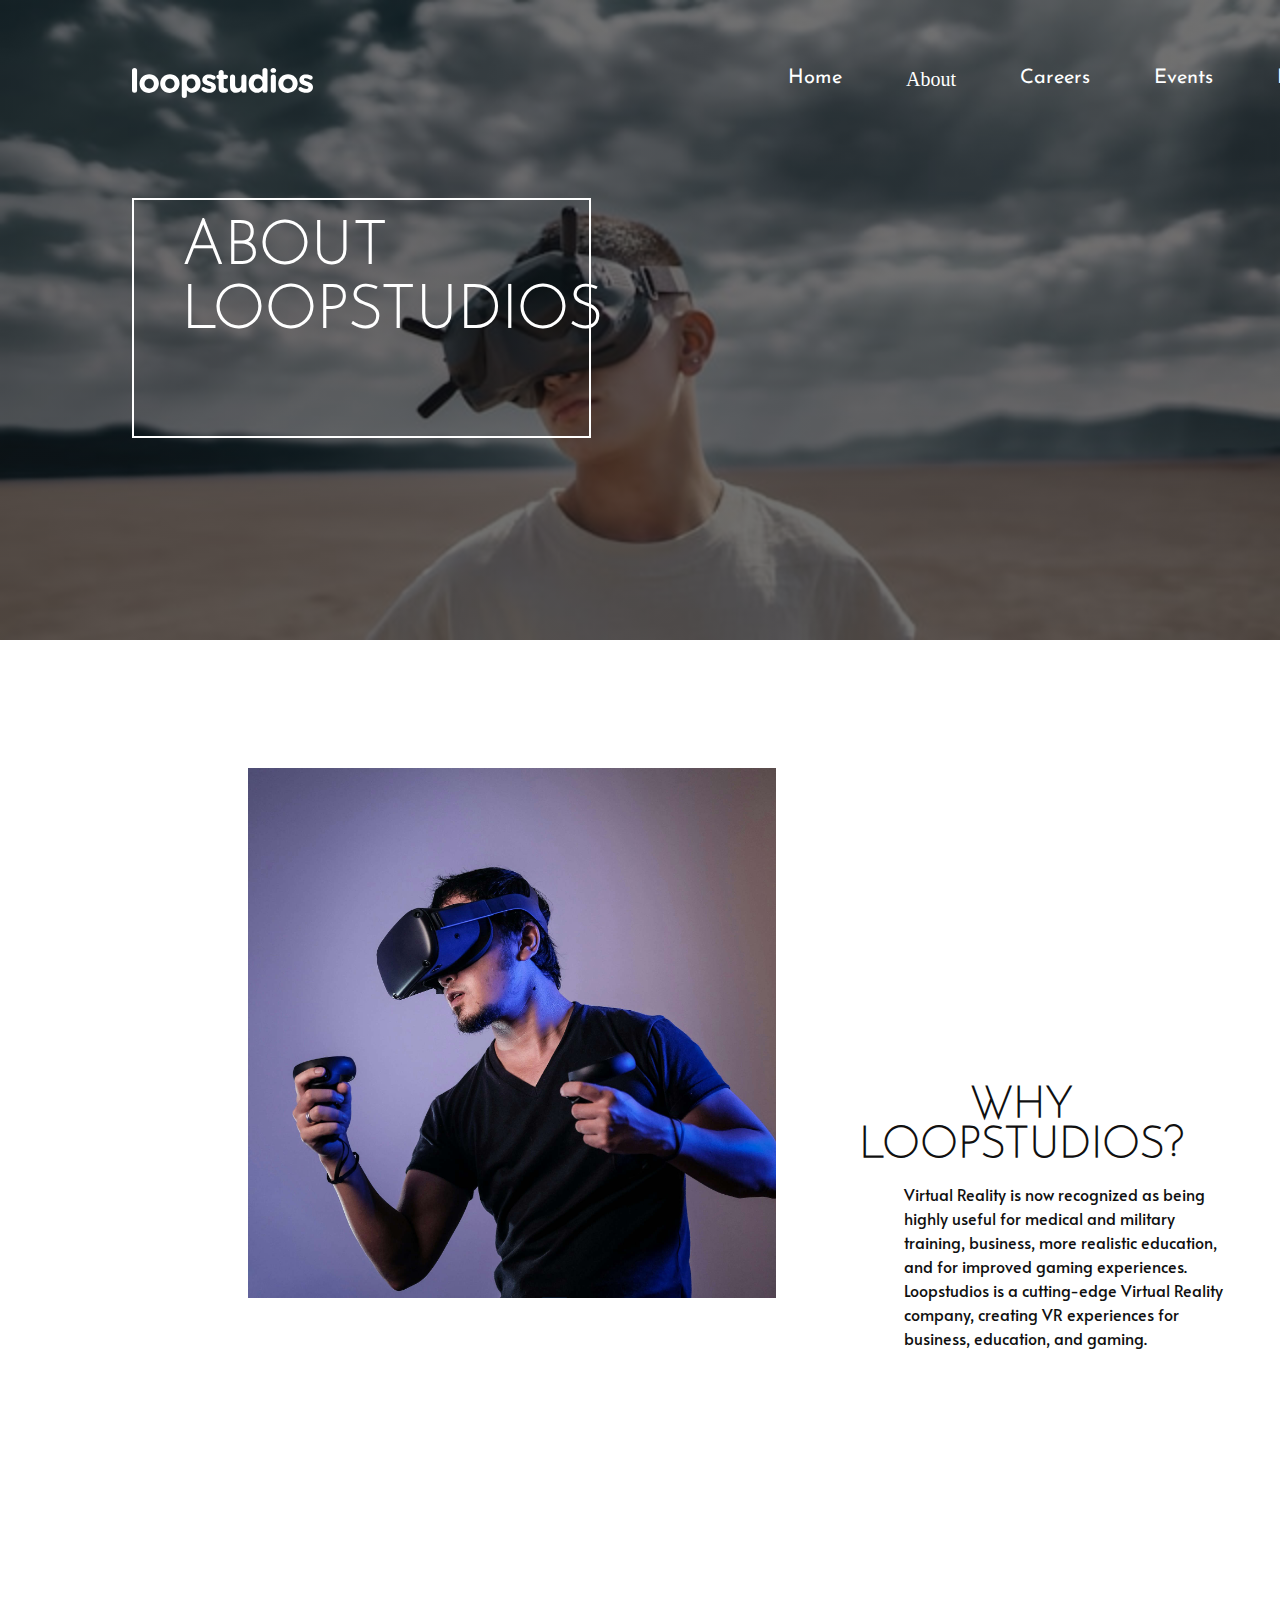
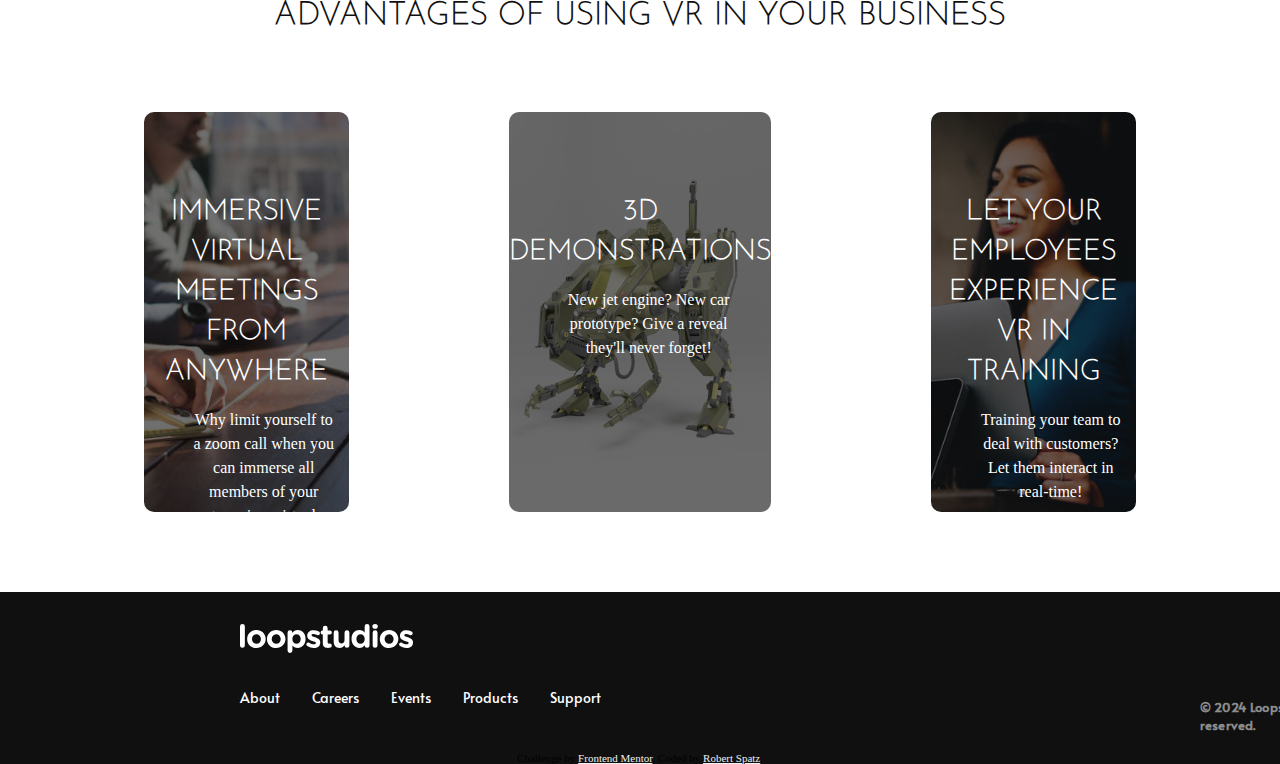
==== about.html @ fcfa36ab "Change header images on about.html and careers.html, add products.html page" ====
<!DOCTYPE html>
<html lang="en">
  <head>
    <meta charset="UTF-8" />
    <meta name="viewport" content="width=device-width, initial-scale=1.0" />
    <link rel="stylesheet" href="css/style.css" />

    <title>Loopstudios Version 3 | About</title>
  </head>
  <body>
    <div class="wrapper">
      <header class='header-about'>
        <div class="navigation">
          <input type="checkbox" class="navigation-checkbox" id="navi-toggle" />

          <label for="navi-toggle" class="navigation-button">
            <span class="navigation-icon">&nbsp;</span>
          </label>

          <div class="navigation-background">&nbsp;</div>
          <nav class="navigation-nav">
            <ul>
              <li class="navigation-item">
                <li class="navigation-item">
                  <a href="index.html" class="navigation-link">Home</a>
                </li>

                <a href="about.html" class="navigation-link">About</a>
              </li>

              <li class="navigation-item">
                <a href="careers.html" class="navigation-link">Careers</a>
              </li>

              <li class="navigation-item">
                <a href="#" class="navigation-link">Events</a>
              </li>

              <li class="navigation-item">
                <a href="#" class="navigation-link">Products</a>
              </li>

              <li class="navigation-item">
                <a href="#" class="navigation-link">Support</a>
              </li>
            </ul>
          </nav>
        </div>

        <img class="logo-image" src="./images/logo.svg" alt="Company Logo" />

        <section class="title-background">
          <div class="title-container">
            <h1>About Loopstudios</h1>
          </div>
        </section>
        <!-- END Title-Background Section -->
      </header>

      <section class="about">
        <div>
          <img
            class="about-img"
            src="images/minh-pham-HI6gy-p-WBI-unsplash-opt.jpg"
            alt="Interactive VR"
          />
        </div>

        <div class="about-header">
          <h2>Why Loopstudios?</h2>
          <p>
            Virtual Reality is now recognized as being highly useful for
          medical and military training, business, more realistic education, and for
          improved gaming experiences. Loopstudios is a cutting-edge Virtual
          Reality company, creating VR experiences for business, education, and gaming.
          </p>
        </div>
      </section>

      <section class="advantage">
        <h2>Advantages of using VR in your business</h2>
        <div class="card-wrapper">
          <div class="card-1">       
        <h4>Immersive virtual meetings from anywhere</h4>
        <p>Why limit yourself to a zoom call when you can immerse all members of your team in a virtual environment?</p>
          </div>
          <div class="card-2">
        <h4>3D Demonstrations</h4>
        <p>New jet engine? New car prototype? Give a reveal they'll never forget!</p>
          </div>
          <div class="card-3">
            <h4>Let your employees experience VR in training</h4>
            <p>Training your team to deal with customers? Let them interact in real-time!</p>
          </div>
        </div>
        

        

       
      </section>

      <footer>
        <div class="footer-info">
          <div class="footer-image">
            <img class="logo-image" src="images/logo.svg" alt="Company Logo" />
          </div>

          <nav class="footer-nav">
            <ul>
              <li><a href="#">About</a></li>
              <li><a href="#">Careers</a></li>
              <li><a href="#">Events</a></li>
              <li><a href="#">Products</a></li>
              <li><a href="#">Support</a></li>
            </ul>
          </nav>

          <div class="social-media">
            <img
              class="facebook"
              src="images/icon-facebook.svg"
              alt="Company Logo"
            />
            <img
              class="twitter"
              src="images/icon-twitter.svg"
              alt="Company Logo"
            />
            <img
              class="pinterest"
              src="images/icon-pinterest.svg"
              alt="Company Logo"
            />
            <img
              class="instegram"
              src="images/icon-instagram.svg"
              alt="Company Logo"
            />
          </div>

          <div class="copyright">
            <h5>© 2024 Loopstudios. All rights reserved.</h5>
          </div>
        </div>
      </footer>

      <div class="attribution">
        Challenge by
        <a href="https://www.frontendmentor.io?ref=challenge" target="_blank"
          >Frontend Mentor</a
        >. Coded by
        <a href="https://www.linkedin.com/in/robertbspatz/" target="_blank"
          >Robert Spatz</a
        >.
      </div>
    </div>
  </body>
</html>
---- css/style.css ----
* {
  margin: 0;
  padding: 0;
  box-sizing: border-box;
}

/* Colors */
:root {
  --very-dark-grey: #101010;
  --light-grey: #f1f1f1;
  --dark-blue: #3e52a3;
  --white: #fff;
}

/***** FONTS *****/

@font-face {
  font-family: 'Alata-Regular';
  src: url('../fonts/alata/Alata-Regular.ttf');
  format: ('true-type');
}

@font-face {
  font-family: 'JosefinSans-Thin';
  src: url('../fonts/josefin-sans/JosefinSans-Thin.ttf');
  format: ('true-type');
}

@font-face {
  font-family: 'JosefinSans-Regular';
  src: url('../fonts/josefin-sans/JosefinSans-Regular.ttf');
  format: ('true-type');
}

/* Base Styles */
li {
  list-style-type: none;
}

h1 {
  font-family: 'JosefinSans-Thin';
  font-size: 2.5rem;
  line-height: 2.75rem;
  text-transform: uppercase;
  font-weight: 700;
  margin-bottom: 10rem;
  color: var(--white);
}

h2 {
  font-family: 'JosefinSans-Thin';
  font-size: 2rem;
  text-transform: uppercase;
  color: var(--very-dark-grey);
}

h3 {
  font-family: 'JosefinSans-Thin';
  font-size: 1.45rem;
  text-transform: uppercase;
  letter-spacing: 0.12rem;
}

h4 {
  font-family: 'JosefinSans-Thin';
  font-size: 1.75rem;
  text-transform: uppercase;
  color: var(--very-dark-grey);
}

h5 {
  font-family: 'JosefinSans-Thin';
  font-size: 1.25rem;
  color: var(--very-dark-grey);
}

/* Header */
header {
  width: 100%;
  height: 50rem;
  padding: 2.25rem;
  margin-bottom: 4rem;
  background: url(../images/mobile/image-hero.jpg);
  background-size: cover;
}

/* Navigation */
.navigation-nav {
  z-index: 1000;
}

.navigation-nav ul {
  display: flex;
  flex-direction: column;
  margin-top: 10rem;
}

.navigation-nav a {
  text-decoration: none;
}

.navigation-nav li a {
  font-family: 'JosefinSans-Regular';
  font-size: 0.9rem;
  color: var(--white);
}

/* Mobile Navigation */
.navigation-icon {
  position: relative;
  margin-top: 3.5rem;
}

.navigation-icon,
.navigation-icon::before,
.navigation-icon::after {
  width: 2rem;
  height: 1.75px;
  background-color: var(--white);
  display: flex;
}

.navigation-icon::before,
.navigation-icon::after {
  content: '';
  position: absolute;
  left: 0;
  transition: all 0.2s;
}

.navigation-icon::before {
  top: -0.8rem;
}

.navigation-icon::after {
  top: 0.8rem;
}

.navigation-button:hover .navigation-icon::before {
  top: -1rem;
}

.navigation-button:hover .navigation-icon::after {
  top: 1rem;
}

.navigation-nav:checked + .navigation-navbutton .navigation-navicon {
  background-color: transparent;
}

.navigation-nav:checked + .navigation-navbutton .navigation-icon::before {
  top: 0;
  transform: rotate(135deg);
}

.navigation-nav:checked + .navigation-navbutton .navigation-icon::after {
  top: 0;
  transform: rotate(-135deg);
}

.navigation-button {
  position: fixed;
  z-index: 2000;
  text-align: center;
  cursor: pointer;
  top: 1rem;
  right: 3rem;
}

.navigation-list {
  position: absolute;
  top: 50%;
  left: 50%;
  transform: translate(-50%, -50%);
  list-style: none;
  text-align: center;
  width: 100%;
}

/* Navigation Link */
.navigation-item {
  margin: 1rem;
}

/* Hides Mobile Navigation */
.navigation-link:link,
.navigation-link:visited {
  font-size: 1.25rem;
  font-weight: 300;
  padding: 0 2rem;
  color: var(--white);
  text-decoration: none;
  text-transform: uppercase;
  background-size: 220%;
  transition: all 0.4s;
}

.navigation-link:link span,
.navigation-link:visited span {
  margin-right: 1.5rem;
}

.navigation-link:hover,
.navigation-link:active {
  background-position: 100%;
  color: var(--light-grey);
  transform: translateX(1rem);
}

.btn:active,
.btn:focus {
  outline: none;
  transform: translateY(-1px);
  box-shadow: 0 0.5rem 1rem rgba(0, 0, 0, 0.2);
}

/* Checkbox */
.navigation-checkbox {
  display: none;
}

/* Navigation Background */
/* CHANGE COLOR OF HAMBURGER BACKGROUND */
.navigation-background {
  height: 3.5rem;
  width: 3.5rem;
  border-radius: 50%;
  position: fixed;
  top: 6.5rem;
  right: 0;
  background: var(--very-dark-grey);
  opacity: 75%;
  transition: transform 0.8s cubic-bezier(0.86, 0, 0.07, 1);
}

.navigation-background {
  top: 2.75rem;
  right: 2.25rem;
}

.navigation-checkbox:checked ~ .navigation-background {
  transform: scale(80);
}

.navigation-checkbox:checked ~ .navigation-nav {
  opacity: 1;
  width: 100%;
}

.navigation-nav {
  height: 100vh;
  position: fixed;
  top: 0;
  left: 0;
  z-index: 1500;
  opacity: 0;
  width: 0;
  transition: all 0.8s cubic-bezier(0.68, -0.55, 0.265, 1.55);
}

/* END Mobile Navigation */

/* Title */
.title-background {
  width: 100%;
  height: 15rem;
  padding: 1rem;
  border: 2px solid white;
  margin: 12rem auto;
}

.title-container {
  margin: 1rem auto;
}

.logo-image {
  width: 50%;
  margin-top: 1rem;
  z-index: 2000;
}

/* About Section */
.about {
  height: 25rem;
  margin-bottom: 25rem;
}

.about-img {
  width: 90%;
  margin: 3rem 0 3rem 1.3rem;
}

.about-header {
  width: 95%;
  margin: 0 auto;
}

.about-header h2 {
  text-align: center;
}

.about p {
  font-family: 'Alata-Regular';
  font-size: 1.15rem;
  line-height: 2rem;
  width: 85%;
  color: var(--very-dark-grey);
  margin: 1rem auto;
  text-align: center;
}

/* Creations Section */
.creations {
  display: flex;
  flex-direction: column;
  width: 90%;
  margin: 2rem auto;
}

.creations h3 {
  text-align: center;
}

.images h4 {
  width: 40%;
  color: var(--white);
}

/* Images Section */
.images {
  display: flex;
  flex-direction: row;
}

.box1 {
  background: url(../images/mobile/image-deep-earth.jpg);
  background-size: cover;
}

.box2 {
  background: url(../images/mobile/image-night-arcade.jpg);
  background-size: cover;
}

.box3 {
  background: url(../images/mobile/image-soccer-team.jpg);
  background-size: cover;
}

.box4 {
  background: url(../images/mobile/image-grid.jpg);
  background-size: cover;
}

.box5 {
  background: url(../images/mobile/image-from-above.jpg);
  background-size: cover;
}

.box6 {
  background: url(../images/mobile/image-pocket-borealis.jpg);
  background-size: cover;
}

.box7 {
  background: url(../images/mobile/image-curiosity.jpg);
  background-size: cover;
}

.box8 {
  background: url(../images/mobile/image-fisheye.jpg);
  background-size: cover;
}

.box1,
.box2,
.box3,
.box4,
.box5,
.box6,
.box7,
.box8 {
  height: 9rem;
  margin-bottom: 2rem;
  padding: 4rem 0 0 1rem;
}

.images {
  display: flex;
  flex-direction: column;
}

button {
  background-color: var(--white);
  width: 50%;
  padding: 0.75rem 2rem;
  border: solid 2px hsl(0, 0%, 0%);
  margin: 0.75rem auto;
}

.button-container-desktop {
  visibility: hidden;
}

.button-container-desktop a {
  text-decoration: none;
}

.button-container-mobile {
  padding: 0 0 0 4rem;
}

.button-container-mobile button {
  width: 75%;
}

/* Advantage Section */
.advantage {
  height: 2rem;
  width: 90%;
  margin: 35rem auto;
}

.advantage h2 {
  text-align: center;
}

.advantage h4,
.advantage p {
  color: var(--white);
  text-align: center;
  margin-top: 5rem;
}

.advantage h4 {
  line-height: 2.5rem;
}

.advantage p {
  width: 70%;
  margin: 1rem 0 0 3rem;
  line-height: 1.5rem;
}

.card-wrapper {
  display: flex;
}

.card-1,
.card-2,
.card-3 {
  height: 25rem;
  width: 30%;
  margin: 5rem;
  border-radius: 10px;
}

.card-1 {
  background: linear-gradient(rgba(16, 16, 16, 0.6), rgba(16, 16, 16, 0.6)),
    url('../images/about/dylan-gillis-KdeqA3aTnBY-unsplash-opt.jpg') no-repeat 0
      0;
  background-size: cover;
  background-position: center;
}

.card-2 {
  background: linear-gradient(rgba(16, 16, 16, 0.6), rgba(16, 16, 16, 0.6)),
    url('../images/about/michael-schiffer-9CSGSq_7UrA-unsplash-opt.jpg')
      no-repeat 0 0;
  background-size: cover;
  background-position: center;
}

.card-3 {
  background: linear-gradient(rgba(16, 16, 16, 0.6), rgba(16, 16, 16, 0.6)),
    url('../images/about/patrick-tomasso-fMntI8HAAB8-unsplash-opt.jpg')
      no-repeat 0 0;
  background-size: cover;
  background-position: top right;
}

/* Jobs Section */
.jobs {
  width: 80%;
  margin: 5rem auto;
}

.jobs h3,
.jobs h4 {
  font-family: 'Alata-Regular';
  opacity: 75%;
  margin: 3rem 0 0 0;
}

.jobs h3 {
  font-size: 2.5rem;
}

.jobs p {
  font-family: 'Alata-Regular';
  font-size: 1.25rem;
  line-height: 2.5rem;
  opacity: 75%;
}

.jobs ul {
  font-family: 'Alata-Regular';
  font-size: 1.25rem;
  line-height: 2.5rem;
  opacity: 75%;
}

.jobs li {
  list-style: circle;
}

/* Footer */
footer {
  height: 35rem;
  padding: 0;
  background-color: var(--very-dark-grey);
}

.footer-image .logo-image {
  width: 45%;
  margin: 2.75rem 0 0 7rem;
}

.footer-nav ul {
  width: 15%;
  margin: 2rem auto;
  line-height: 3rem;
}

.footer-nav a {
  font-family: 'Alata-Regular';
  font-size: 1.25rem;
  text-decoration: none;
}

.footer-nav a:hover {
  color: var(--light-grey);
}

.footer a {
  text-decoration: none;
}

/* Social Media Icons */
.social-media {
  letter-spacing: 0.75rem;
  width: 40%;
  margin: 2rem auto;
}

/* Copyright */
.copyright {
  font-family: 'Alata-Regular';
  width: 70%;
  margin: 0 auto;
}

.copyright h5 {
  font-size: 1rem;
  letter-spacing: 0.01rem;
  color: var(--light-grey);
}

/* Attribution */
.attribution {
  font-size: 11px;
  text-align: center;
  background-color: var(--very-dark-grey);
}
.attribution a {
  color: var(--light-grey);
}

/* Widescreen Media Queries */
@media only screen and (min-width: 1200px) {
  /* Header */
  header,
  .header-about,
  .header-careers {
    max-width: 100%;
    height: 40rem;
    padding: 2.25rem;
    margin-bottom: 0;
    background: url(../images/desktop/image-hero.jpg);
    background-size: cover;
  }

  .header-about {
    background: linear-gradient(rgba(16, 16, 16, 0.6), rgba(16, 16, 16, 0.6)),
      url(../images/jezael-melgoza-wCAa_rIG-Dc-unsplash.jpg);
    background-size: cover;
  }

  .header-careers {
    background: linear-gradient(rgba(16, 16, 16, 0.6), rgba(16, 16, 16, 0.6)),
      url(../images/adrian-deweerdt-kJ2xdKJZZ9k-unsplash.jpg);
  }

  .title-container {
    margin: 0;
  }

  .title-background {
    width: 38%;
    margin: 6rem;
    padding: 1rem;
  }

  /* .title-background {
    width: 100%;
    height: 15rem;
    padding: 1rem;
    border: 2px solid white;
    margin: 12rem auto;
  } */

  h1 {
    font-size: 3.75rem;
    line-height: 4rem;
    margin-left: 2rem;
  }

  .logo-image {
    width: 15%;
    margin: 0 0 0 6rem;
    position: relative;
  }

  /* Navigation */
  .navigation-nav a {
    text-decoration: none;
  }

  .navigation-nav li a {
    font-family: 'JosefinSans-Regular';
    font-size: 1.25rem;
    color: hsl(0, 0%, 100%);
  }

  .navigation-nav {
    height: 1rem;
    opacity: 1;
    margin: 1rem 0 0 45rem;
    width: 50%;
    display: flex;
    flex-direction: row;
  }

  .navigation-nav ul {
    display: flex;
    flex-direction: row;
    margin-top: 1rem;
  }

  .navigation-nav li a {
    transition: 0.5s ease-in;
  }

  .navigation-nav li a:hover {
    text-decoration-line: underline;
    text-underline-offset: 1rem;
    transition: all 1000ms ease;
  }

  .navigation-background,
  .navigation-button {
    visibility: hidden;
  }

  /* Navigation Link */
  .navigation-item {
    margin: 0;
  }

  .navigation-link:link,
  .navigation-link:visited {
    font-size: 1.25rem;
    font-weight: 300;
    text-transform: none;
    display: flex;
    flex-direction: row;
  }

  .navigation-link:link span,
  .navigation-link:visited span {
    display: 1;
  }

  .navigation-link:hover,
  .navigation-link:active {
    background-position: 0;
    color: white;
    transform: none;
    transition: all 1000ms ease;
  }

  .navigation-nav {
    position: relative;
  }

  /* About Section */
  .about {
    height: 20rem;
    margin: 5rem 0 20rem 14rem;
  }

  .about-img {
    width: 50%;
    margin: 3rem 1.3rem 3rem 1.5rem; /* Could not get 'margin: 3rem auto' to center image */
    position: relative;
    z-index: 1;
  }

  .about-header {
    width: 42%;
    margin: -18.5rem 0 5rem 36rem; /* Why -18.5rem? */
    padding: 2rem;
    background: hsl(0, 0%, 100%);
    position: relative;
    z-index: 10;
  }

  .about-header h2 {
    font-size: 2.75rem;
    line-height: 2.5rem;
  }

  .about p {
    font-size: 1rem;
    line-height: 1.5rem;
    text-align: left;
    margin-left: 4.5rem;
  }

  /* Creations */
  .creations {
    width: 90%;
    margin: 0 auto;
  }

  .creations h3 {
    width: 30%;
    margin: 3rem 10rem;
    text-align: left;
  }

  /* Images Section */
  .images {
    width: 90%;
    flex-direction: column;
    margin: 0 10rem;
  }

  .images h4 {
    width: 80%;
    margin: 15rem auto;
    color: hsl(0, 0%, 100%);
  }

  .box1 {
    background: url(../images/desktop/image-deep-earth.jpg);
    background-size: cover;
    height: 30vh;
    width: 90%;
  }

  .box2 {
    background: url(../images/desktop/image-night-arcade.jpg);
    background-size: cover;
  }

  .box3 {
    background: url(../images/desktop/image-soccer-team.jpg);
    background-size: cover;
  }

  .box4 {
    background: url(../images/desktop/image-grid.jpg);
    background-size: cover;
  }

  .box5 {
    background: url(../images/desktop/image-from-above.jpg);
    background-size: cover;
  }

  .box6 {
    background: url(../images/desktop/image-pocket-borealis.jpg);
    background-size: cover;
  }

  .box7 {
    background: url(../images/desktop/image-curiosity.jpg);
    background-size: cover;
  }

  .box8 {
    background: url(../images/desktop/image-fisheye.jpg);
    background-size: cover;
  }

  .box1,
  .box2,
  .box3,
  .box4,
  .box5,
  .box6,
  .box7,
  .box8 {
    height: 25rem;
    width: 25%;
    margin: 0 2rem 2rem 0;
  }

  .images-set1 {
    display: flex;
    flex-direction: row;
    width: 90%;
  }

  .images-set2 {
    display: flex;
    flex-direction: row;
    width: 90%;
  }

  button {
    width: 15%;
  }

  .creations-link {
    display: flex;
    align-items: center;
  }

  .creations-link button {
    width: 50%;
    margin-left: 21rem;
  }

  .button-container-mobile {
    visibility: hidden;
  }

  .button-container-desktop {
    visibility: visible;
  }

  .button-container-desktop button:hover {
    background-color: var(--very-dark-grey);
    color: var(--white);
    border-color: none;
    transition: all 1000ms ease;
  }

  .button-container-desktop a:hover {
    color: var(--white);
    transition: all 1000ms ease;
  }

  /* Footer */
  footer {
    height: 10rem;
    max-width: 100%;
  }

  .footer-info {
    margin-left: 8rem;
  }

  .footer-image .logo-image {
    width: 15%;
    margin: 2rem 0 0 7rem;
  }

  .footer-nav {
    margin: 0 0 0 5rem;
  }

  .footer-nav ul {
    display: flex;
    flex-direction: row;
    width: 15%;
    margin: 1rem 0;
    line-height: 3rem;
  }

  .footer-nav a {
    font-family: 'Alata-Regular';
    margin-left: 2rem;
    font-size: 0.9rem;
    color: hsl(0, 0%, 100%);
    text-decoration: none;
  }

  .footer-nav a:hover {
    text-decoration-line: underline;
    text-underline-offset: 1rem;
    color: hsl(0, 0%, 100%);
    transition: all 1000ms ease;
  }

  .footer a {
    text-decoration: none;
  }

  /* Social Media Icons */
  .social-media {
    letter-spacing: 0.75rem;
    width: 12%;
    margin: -7rem 0 0 72rem;
  }

  /* Copyright */
  .copyright {
    width: 20%;
    margin: 1rem 0 0 67rem;
  }

  .copyright h5 {
    font-family: 'Alata-Regular';
    font-size: 0.8rem;
    color: hsl(0, 0%, 55%);
    margin: 0;
  }

  /* Attribution */
  .attribution {
    font-size: 11px;
    text-align: center;
  }
}
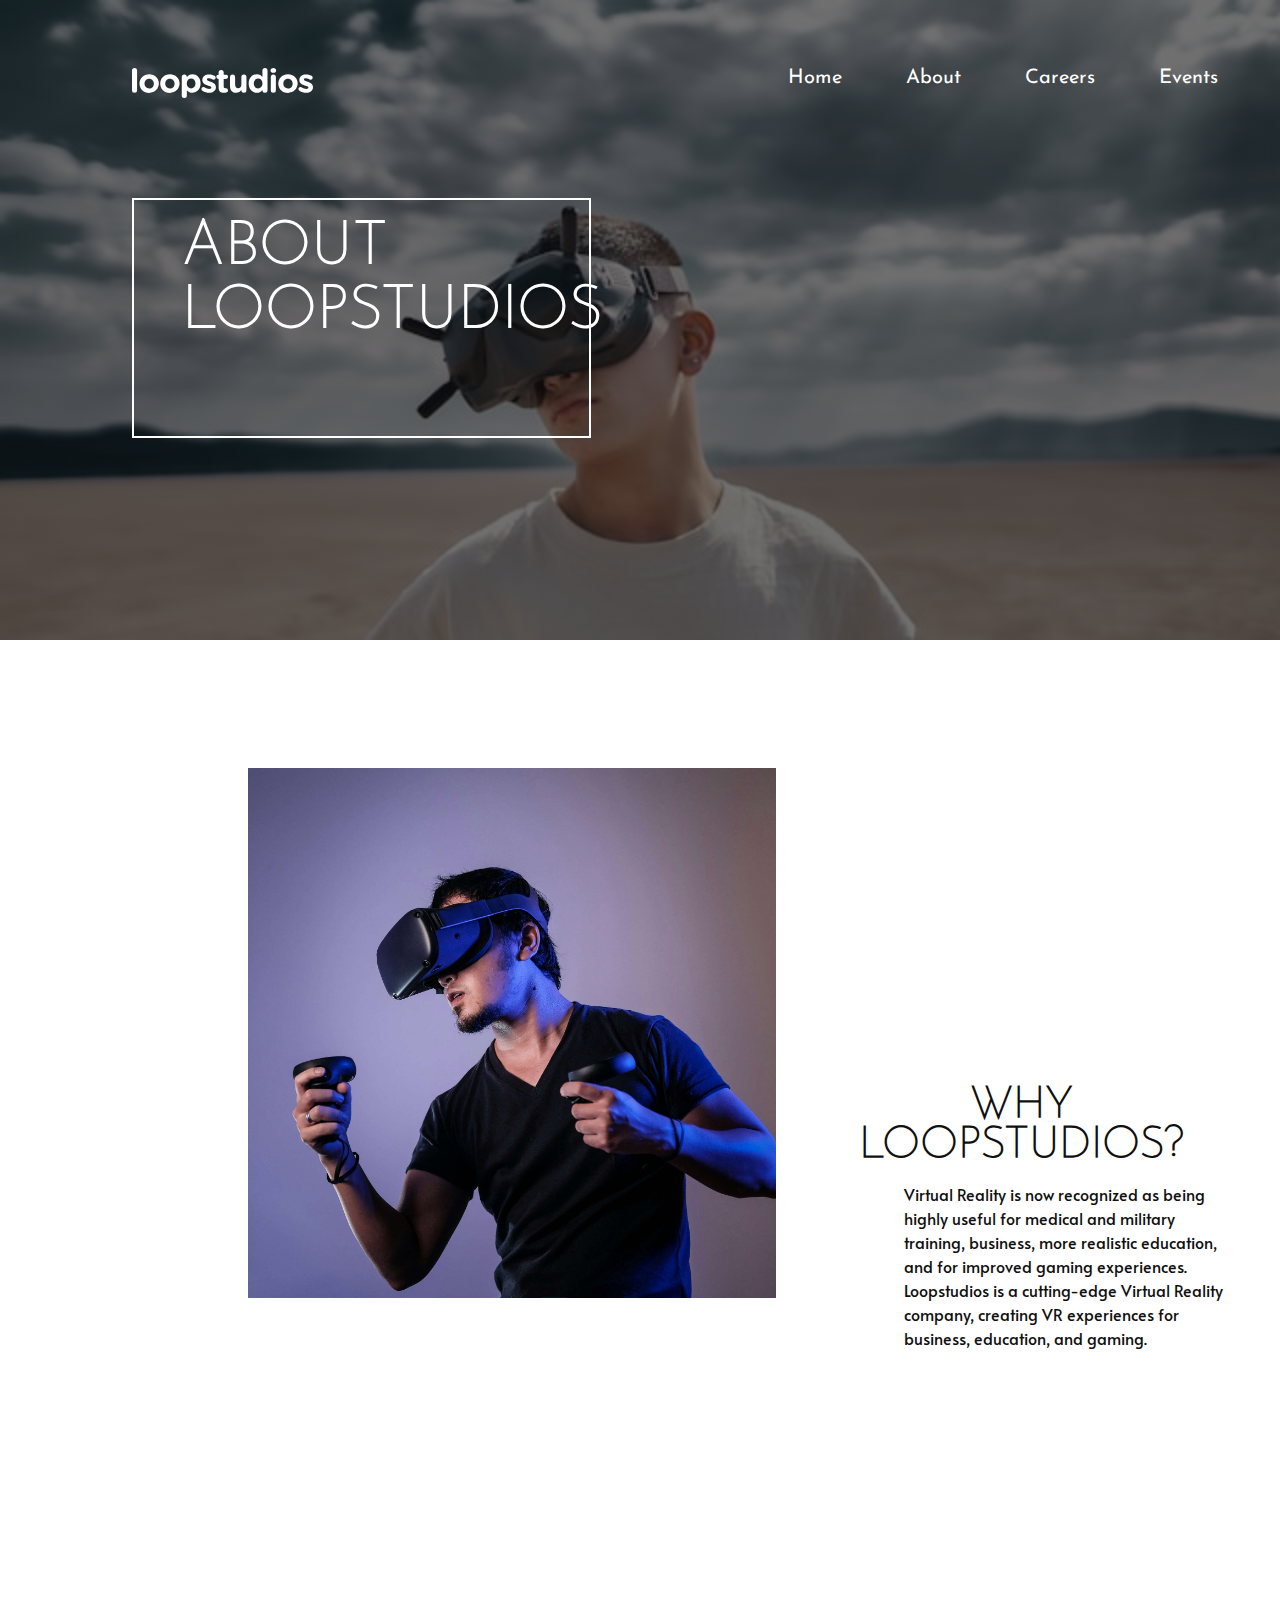
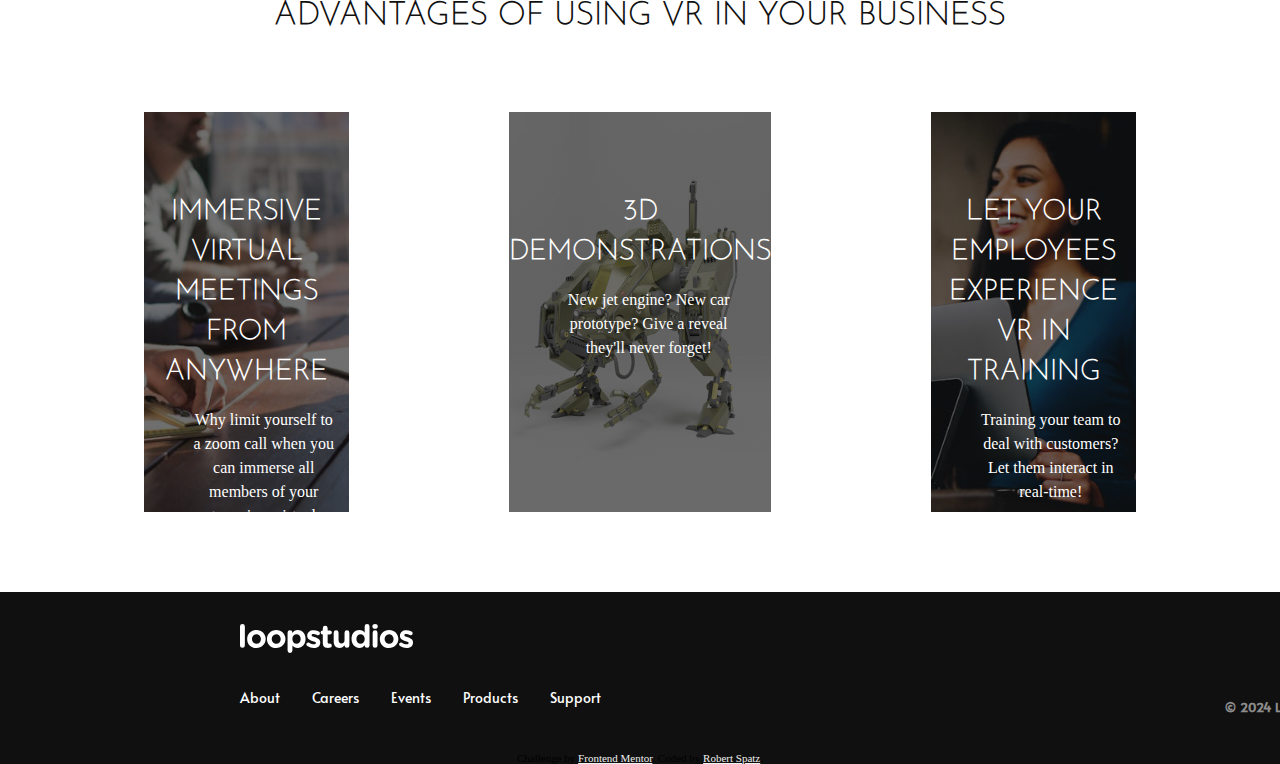
==== commit 95e496b8: "Fixed problem with navigation on about.html, and fixed footer problem on products.html" ====
--- a/about.html
+++ b/about.html
@@ -9,7 +9,7 @@
   </head>
   <body>
     <div class="wrapper">
-      <header class='header-about'>
+      <header class="header-about">
         <div class="navigation">
           <input type="checkbox" class="navigation-checkbox" id="navi-toggle" />
 
@@ -20,11 +20,12 @@
           <div class="navigation-background">&nbsp;</div>
           <nav class="navigation-nav">
             <ul>
+              <li class="navigation-item"></li>
               <li class="navigation-item">
-                <li class="navigation-item">
-                  <a href="index.html" class="navigation-link">Home</a>
-                </li>
+                <a href="index.html" class="navigation-link">Home</a>
+              </li>
 
+              <li class="navigation-item">
                 <a href="about.html" class="navigation-link">About</a>
               </li>
 
@@ -33,11 +34,11 @@
               </li>
 
               <li class="navigation-item">
-                <a href="#" class="navigation-link">Events</a>
+                <a href="events.html" class="navigation-link">Events</a>
               </li>
 
               <li class="navigation-item">
-                <a href="#" class="navigation-link">Products</a>
+                <a href="products.html" class="navigation-link">Products</a>
               </li>
 
               <li class="navigation-item">
@@ -69,10 +70,11 @@
         <div class="about-header">
           <h2>Why Loopstudios?</h2>
           <p>
-            Virtual Reality is now recognized as being highly useful for
-          medical and military training, business, more realistic education, and for
-          improved gaming experiences. Loopstudios is a cutting-edge Virtual
-          Reality company, creating VR experiences for business, education, and gaming.
+            Virtual Reality is now recognized as being highly useful for medical
+            and military training, business, more realistic education, and for
+            improved gaming experiences. Loopstudios is a cutting-edge Virtual
+            Reality company, creating VR experiences for business, education,
+            and gaming.
           </p>
         </div>
       </section>
@@ -80,24 +82,28 @@
       <section class="advantage">
         <h2>Advantages of using VR in your business</h2>
         <div class="card-wrapper">
-          <div class="card-1">       
-        <h4>Immersive virtual meetings from anywhere</h4>
-        <p>Why limit yourself to a zoom call when you can immerse all members of your team in a virtual environment?</p>
+          <div class="card-1">
+            <h4>Immersive virtual meetings from anywhere</h4>
+            <p>
+              Why limit yourself to a zoom call when you can immerse all members
+              of your team in a virtual environment?
+            </p>
           </div>
           <div class="card-2">
-        <h4>3D Demonstrations</h4>
-        <p>New jet engine? New car prototype? Give a reveal they'll never forget!</p>
+            <h4>3D Demonstrations</h4>
+            <p>
+              New jet engine? New car prototype? Give a reveal they'll never
+              forget!
+            </p>
           </div>
           <div class="card-3">
             <h4>Let your employees experience VR in training</h4>
-            <p>Training your team to deal with customers? Let them interact in real-time!</p>
+            <p>
+              Training your team to deal with customers? Let them interact in
+              real-time!
+            </p>
           </div>
         </div>
-        
-
-        
-
-       
       </section>
 
       <footer>
--- a/css/style.css
+++ b/css/style.css
@@ -74,6 +74,10 @@
   color: var(--very-dark-grey);
 }
 
+p {
+  color: var(--white);
+}
+
 /* Header */
 header {
   width: 100%;
@@ -82,6 +86,16 @@
   margin-bottom: 4rem;
   background: url(../images/mobile/image-hero.jpg);
   background-size: cover;
+}
+
+header,
+.header-about,
+.header-careers,
+.header-products {
+  max-width: 100%;
+  height: 40rem;
+  padding: 2.25rem;
+  margin-bottom: 0;
 }
 
 /* Navigation */
@@ -200,7 +214,7 @@
   margin-right: 1.5rem;
 }
 
-.navigation-link:hover,
+.navigation-link: a:hover,
 .navigation-link:active {
   background-position: 100%;
   color: var(--light-grey);
@@ -257,7 +271,6 @@
   width: 0;
   transition: all 0.8s cubic-bezier(0.68, -0.55, 0.265, 1.55);
 }
-
 /* END Mobile Navigation */
 
 /* Title */
@@ -279,6 +292,23 @@
   z-index: 2000;
 }
 
+.header-about {
+  background: linear-gradient(rgba(16, 16, 16, 0.6), rgba(16, 16, 16, 0.6)),
+    url(../images/jezael-melgoza-wCAa_rIG-Dc-unsplash.jpg);
+  background-size: cover;
+}
+
+.header-careers {
+  background: linear-gradient(rgba(16, 16, 16, 0.6), rgba(16, 16, 16, 0.6)),
+    url(../images/adrian-deweerdt-kJ2xdKJZZ9k-unsplash.jpg);
+}
+
+.header-products {
+  background: linear-gradient(rgba(16, 16, 16, 0.6), rgba(16, 16, 16, 0.6)),
+    url(../images/vincent-guth-uhoILl3HUZM-unsplash-opt.jpg);
+  background-size: cover;
+}
+
 /* About Section */
 .about {
   height: 25rem;
@@ -300,6 +330,37 @@
 }
 
 .about p {
+  font-family: 'Alata-Regular';
+  font-size: 1.15rem;
+  line-height: 2rem;
+  width: 85%;
+  color: var(--very-dark-grey);
+  margin: 1rem auto;
+  text-align: center;
+}
+
+/* Products Section */
+.products {
+  height: 100rem;
+  margin-bottom: 25rem;
+}
+
+.products-img {
+  width: 90%;
+  margin: 3rem 0 3rem 1.3rem;
+}
+
+.products-header {
+  width: 95%;
+  margin: 0 auto;
+  margin-top: 1rem;
+}
+
+.products-header h2 {
+  text-align: center;
+}
+
+.products p {
   font-family: 'Alata-Regular';
   font-size: 1.15rem;
   line-height: 2rem;
@@ -442,6 +503,11 @@
   line-height: 1.5rem;
 }
 
+/* .wrapper {
+  background-color: red;
+  height: 150rem;
+} */
+
 .card-wrapper {
   display: flex;
 }
@@ -452,7 +518,6 @@
   height: 25rem;
   width: 30%;
   margin: 5rem;
-  border-radius: 10px;
 }
 
 .card-1 {
@@ -549,7 +614,7 @@
 /* Social Media Icons */
 .social-media {
   letter-spacing: 0.75rem;
-  width: 40%;
+  width: 35%;
   margin: 2rem auto;
 }
 
@@ -562,6 +627,7 @@
 
 .copyright h5 {
   font-size: 1rem;
+  text-align: center;
   letter-spacing: 0.01rem;
   color: var(--light-grey);
 }
@@ -581,24 +647,18 @@
   /* Header */
   header,
   .header-about,
-  .header-careers {
+  .header-careers,
+  .header-products {
     max-width: 100%;
     height: 40rem;
     padding: 2.25rem;
     margin-bottom: 0;
+    clear: both;
+  }
+
+  header {
     background: url(../images/desktop/image-hero.jpg);
     background-size: cover;
-  }
-
-  .header-about {
-    background: linear-gradient(rgba(16, 16, 16, 0.6), rgba(16, 16, 16, 0.6)),
-      url(../images/jezael-melgoza-wCAa_rIG-Dc-unsplash.jpg);
-    background-size: cover;
-  }
-
-  .header-careers {
-    background: linear-gradient(rgba(16, 16, 16, 0.6), rgba(16, 16, 16, 0.6)),
-      url(../images/adrian-deweerdt-kJ2xdKJZZ9k-unsplash.jpg);
   }
 
   .title-container {
@@ -731,6 +791,40 @@
   }
 
   .about p {
+    font-size: 1rem;
+    line-height: 1.5rem;
+    text-align: left;
+    margin-left: 4.5rem;
+  }
+
+  /* Products Section */
+  .products {
+    height: 100rem;
+    margin: 5rem 0 20rem 14rem;
+  }
+
+  .products-img {
+    width: 50%;
+    margin: 3rem 1.3rem 3rem 1.5rem; /* Could not get 'margin: 3rem auto' to center image */
+    position: relative;
+    z-index: 1;
+  }
+
+  .products-header {
+    width: 42%;
+    margin: -17rem 0 5rem 36rem; /* Why -18.5rem? */
+    padding: 2rem;
+    background: hsl(0, 0%, 100%);
+    position: relative;
+    z-index: 10;
+  }
+
+  .products-header h2 {
+    font-size: 2.75rem;
+    line-height: 2.5rem;
+  }
+
+  .products p {
     font-size: 1rem;
     line-height: 1.5rem;
     text-align: left;
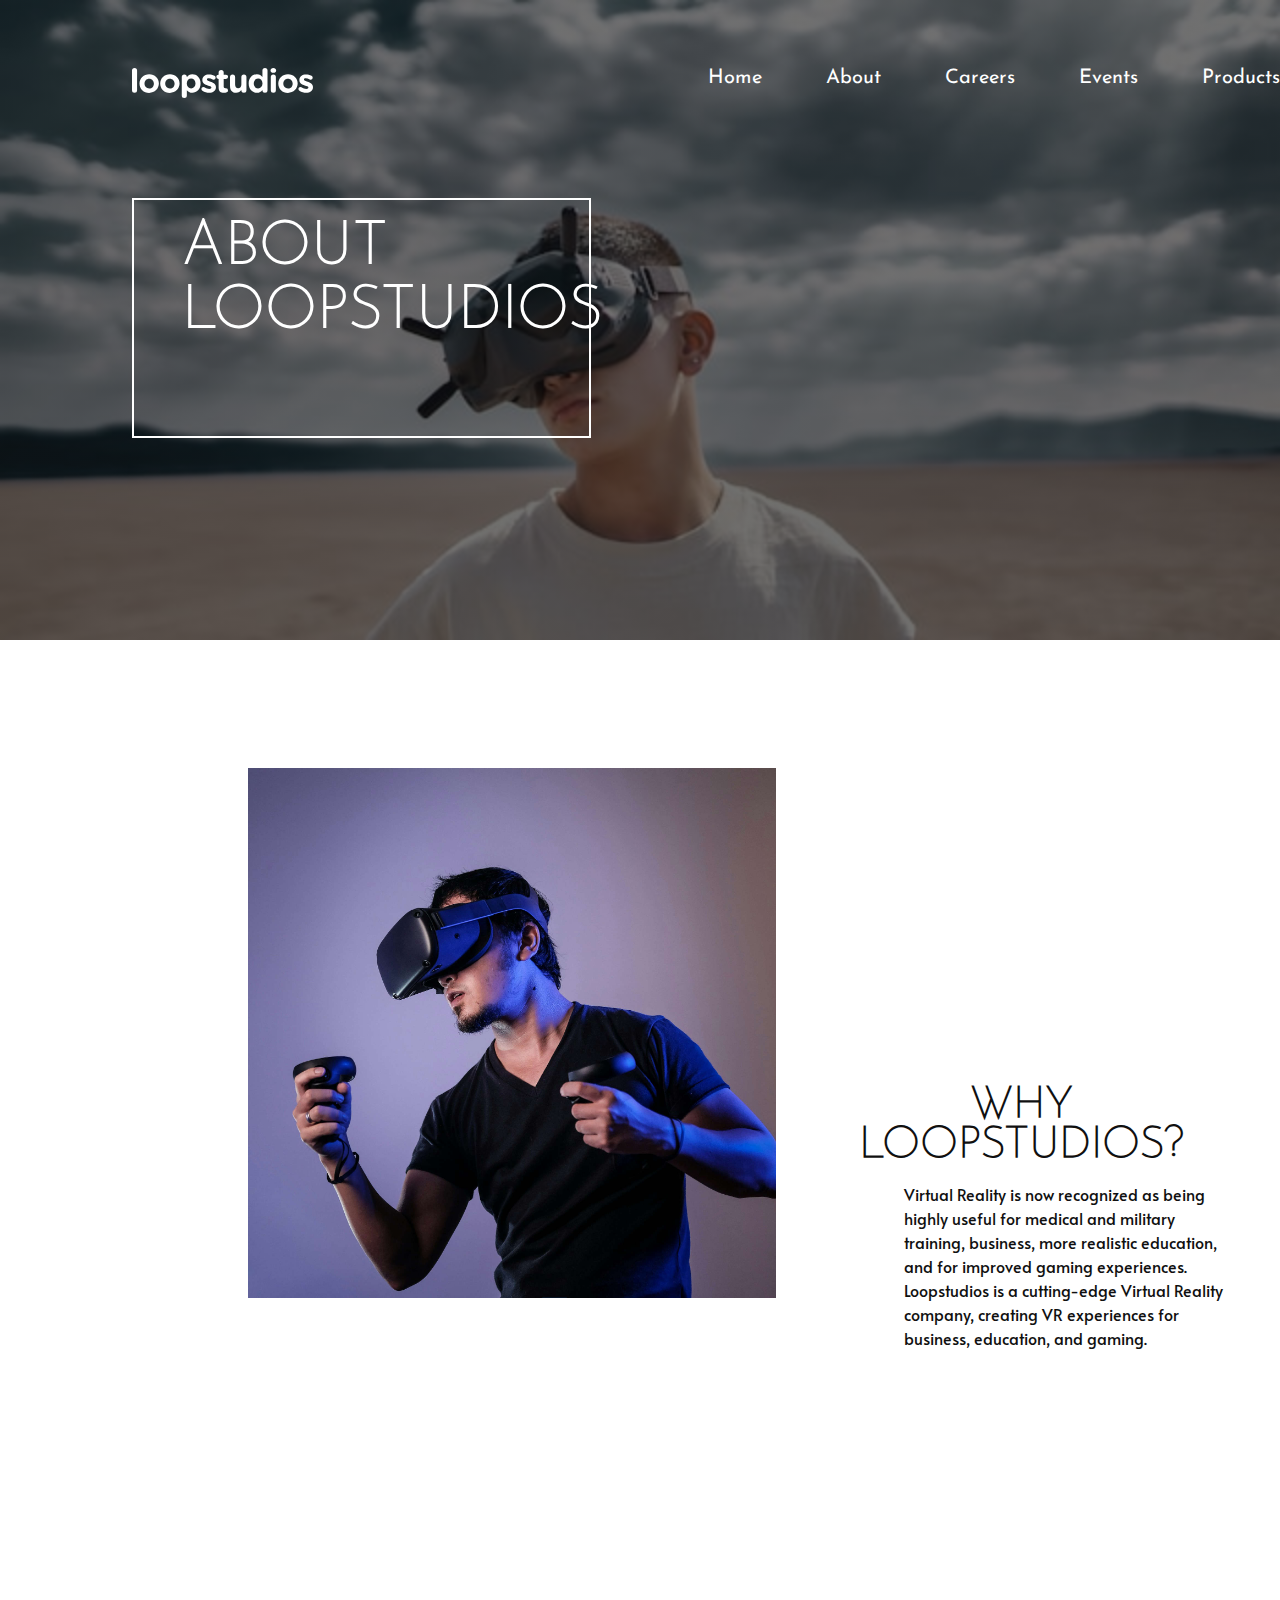
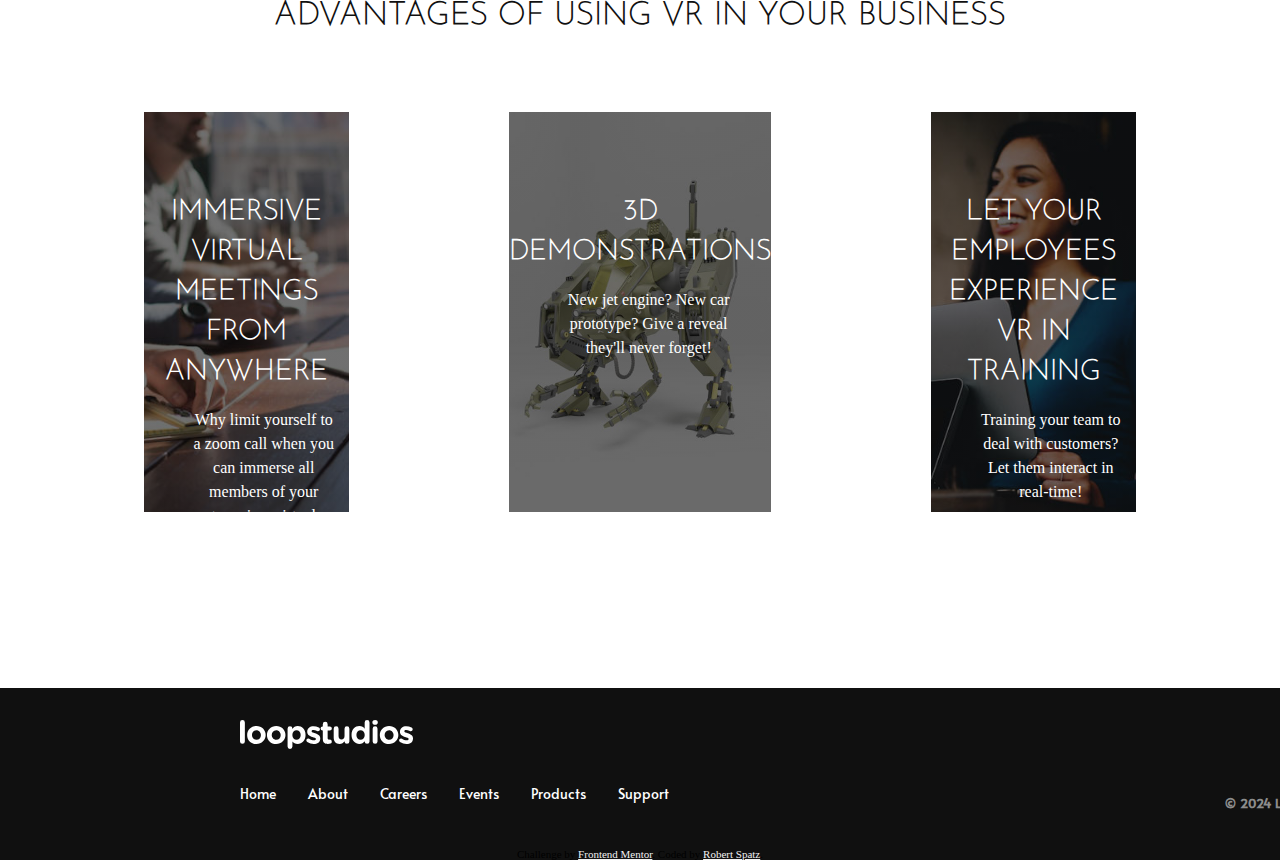
==== commit f3b06992: "Add links to footer navigation, center Social Media icons" ====
--- a/about.html
+++ b/about.html
@@ -114,10 +114,11 @@
 
           <nav class="footer-nav">
             <ul>
-              <li><a href="#">About</a></li>
-              <li><a href="#">Careers</a></li>
+              <li><a href="index.html">Home</a></li>
+              <li><a href="about.html">About</a></li>
+              <li><a href="careers.html">Careers</a></li>
               <li><a href="#">Events</a></li>
-              <li><a href="#">Products</a></li>
+              <li><a href="products.html">Products</a></li>
               <li><a href="#">Support</a></li>
             </ul>
           </nav>
--- a/css/style.css
+++ b/css/style.css
@@ -277,7 +277,7 @@
 .title-background {
   width: 100%;
   height: 15rem;
-  padding: 1rem;
+  padding: 2rem;
   border: 2px solid white;
   margin: 12rem auto;
 }
@@ -311,8 +311,8 @@
 
 /* About Section */
 .about {
-  height: 25rem;
-  margin-bottom: 25rem;
+  height: 20rem;
+  margin-bottom: 0;
 }
 
 .about-img {
@@ -375,7 +375,8 @@
   display: flex;
   flex-direction: column;
   width: 90%;
-  margin: 2rem auto;
+  margin: 25rem auto;
+  margin-bottom: 5rem;
 }
 
 .creations h3 {
@@ -477,7 +478,7 @@
 
 /* Advantage Section */
 .advantage {
-  height: 2rem;
+  height: 80rem;
   width: 90%;
   margin: 35rem auto;
 }
@@ -503,21 +504,17 @@
   line-height: 1.5rem;
 }
 
-/* .wrapper {
-  background-color: red;
-  height: 150rem;
-} */
-
 .card-wrapper {
   display: flex;
+  flex-direction: column;
 }
 
 .card-1,
 .card-2,
 .card-3 {
   height: 25rem;
-  width: 30%;
-  margin: 5rem;
+  width: 90%;
+  margin: 5rem 1rem;
 }
 
 .card-1 {
@@ -563,6 +560,7 @@
 
 .jobs p {
   font-family: 'Alata-Regular';
+  color: var(--very-dark-grey);
   font-size: 1.25rem;
   line-height: 2.5rem;
   opacity: 75%;
@@ -599,6 +597,7 @@
 
 .footer-nav a {
   font-family: 'Alata-Regular';
+  color: var(--white);
   font-size: 1.25rem;
   text-decoration: none;
 }
@@ -614,7 +613,8 @@
 /* Social Media Icons */
 .social-media {
   letter-spacing: 0.75rem;
-  width: 35%;
+  width: 42%;
+  /* margin: 2rem 9.25rem; */
   margin: 2rem auto;
 }
 
@@ -671,14 +671,6 @@
     padding: 1rem;
   }
 
-  /* .title-background {
-    width: 100%;
-    height: 15rem;
-    padding: 1rem;
-    border: 2px solid white;
-    margin: 12rem auto;
-  } */
-
   h1 {
     font-size: 3.75rem;
     line-height: 4rem;
@@ -705,7 +697,7 @@
   .navigation-nav {
     height: 1rem;
     opacity: 1;
-    margin: 1rem 0 0 45rem;
+    margin: 1rem 0 0 40rem;
     width: 50%;
     display: flex;
     flex-direction: row;
@@ -799,13 +791,13 @@
 
   /* Products Section */
   .products {
-    height: 100rem;
+    height: 120rem;
     margin: 5rem 0 20rem 14rem;
   }
 
   .products-img {
     width: 50%;
-    margin: 3rem 1.3rem 3rem 1.5rem; /* Could not get 'margin: 3rem auto' to center image */
+    margin: 8rem 1.3rem 3rem 1.5rem; /* Could not get 'margin: 3rem auto' to center image */
     position: relative;
     z-index: 1;
   }
@@ -908,7 +900,7 @@
   .box8 {
     height: 25rem;
     width: 25%;
-    margin: 0 2rem 2rem 0;
+    margin: 0rem 2rem 2rem 0;
   }
 
   .images-set1 {
@@ -955,6 +947,46 @@
   .button-container-desktop a:hover {
     color: var(--white);
     transition: all 1000ms ease;
+  }
+
+  /* Advantage Cards from About Page */
+  .advantage {
+    height: 8rem;
+    width: 90%;
+    margin: 35rem auto;
+  }
+
+  .advantage h2 {
+    text-align: center;
+  }
+
+  .advantage h4,
+  .advantage p {
+    color: var(--white);
+    text-align: center;
+    margin-top: 5rem;
+  }
+
+  .advantage h4 {
+    line-height: 2.5rem;
+  }
+
+  .advantage p {
+    width: 70%;
+    margin: 1rem 0 0 3rem;
+    line-height: 1.5rem;
+  }
+
+  .card-wrapper {
+    flex-direction: row;
+  }
+
+  .card-1,
+  .card-2,
+  .card-3 {
+    height: 25rem;
+    width: 30%;
+    margin: 5rem;
   }
 
   /* Footer */
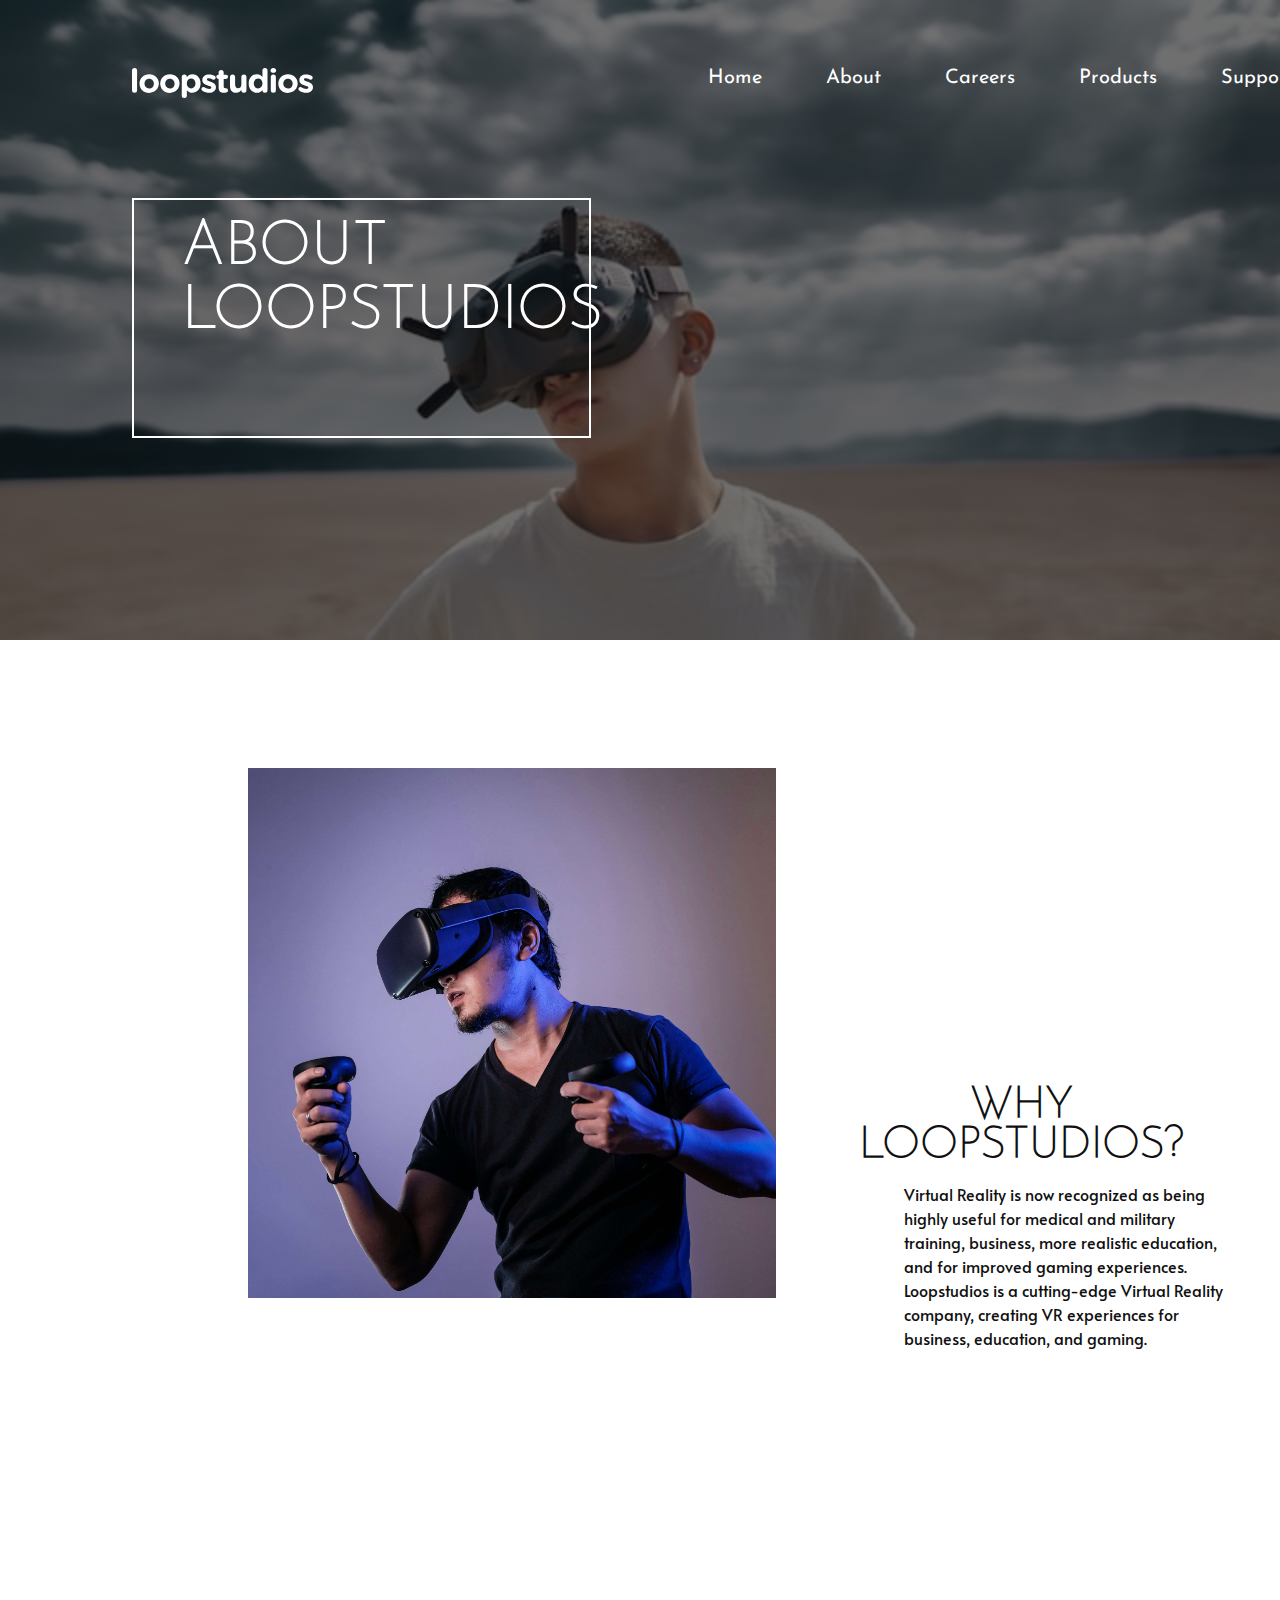
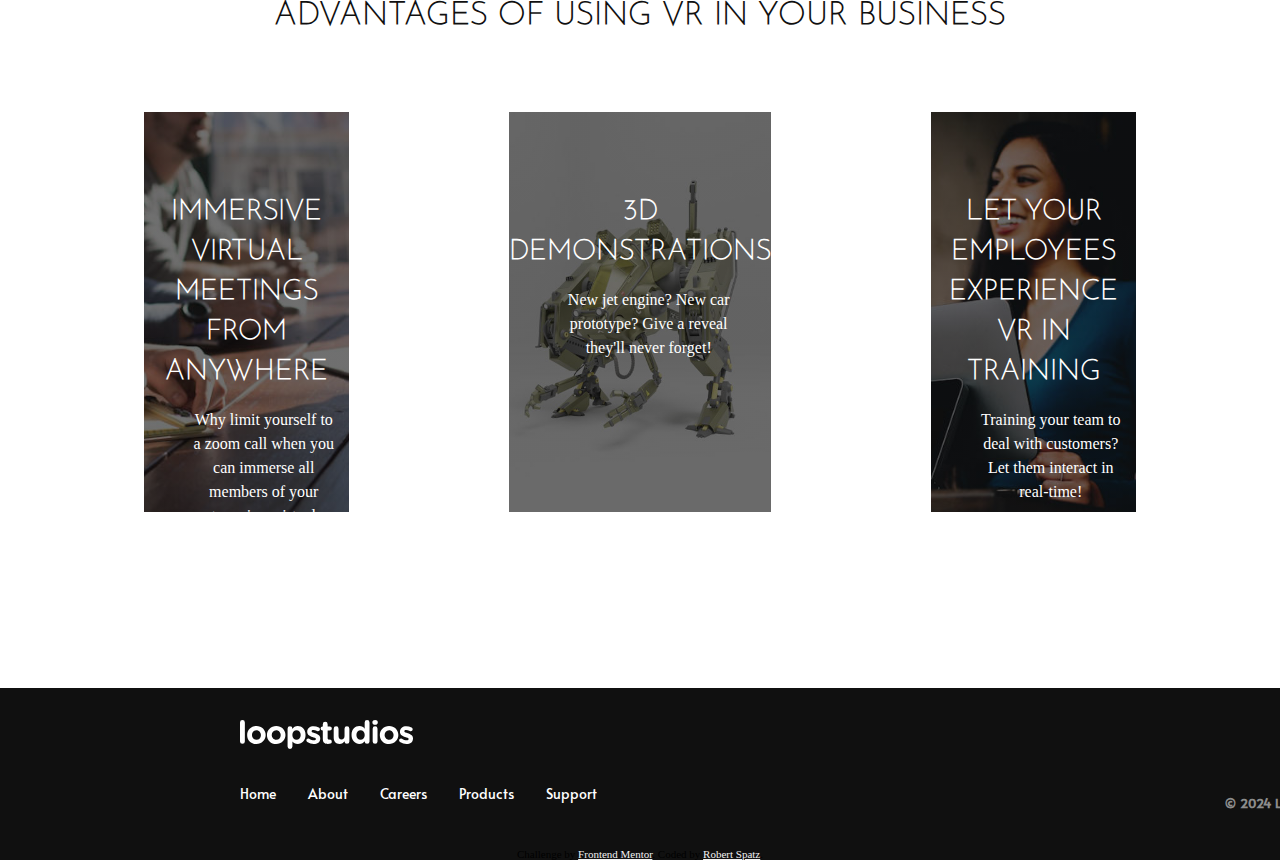
==== commit 9ab6f9c3: "Made changes to navigation" ====
--- a/about.html
+++ b/about.html
@@ -33,9 +33,9 @@
                 <a href="careers.html" class="navigation-link">Careers</a>
               </li>
 
-              <li class="navigation-item">
-                <a href="events.html" class="navigation-link">Events</a>
-              </li>
+              <!-- <li class="navigation-item">
+                <a href="#" class="navigation-link">Events</a>
+              </li> -->
 
               <li class="navigation-item">
                 <a href="products.html" class="navigation-link">Products</a>
@@ -117,7 +117,7 @@
               <li><a href="index.html">Home</a></li>
               <li><a href="about.html">About</a></li>
               <li><a href="careers.html">Careers</a></li>
-              <li><a href="#">Events</a></li>
+              <!-- <li><a href="#">Events</a></li> -->
               <li><a href="products.html">Products</a></li>
               <li><a href="#">Support</a></li>
             </ul>
--- a/css/style.css
+++ b/css/style.css
@@ -478,7 +478,7 @@
 
 /* Advantage Section */
 .advantage {
-  height: 80rem;
+  height: 55rem;
   width: 90%;
   margin: 35rem auto;
 }
@@ -514,7 +514,7 @@
 .card-3 {
   height: 25rem;
   width: 90%;
-  margin: 5rem 1rem;
+  margin: 1rem;
 }
 
 .card-1 {
@@ -613,8 +613,7 @@
 /* Social Media Icons */
 .social-media {
   letter-spacing: 0.75rem;
-  width: 42%;
-  /* margin: 2rem 9.25rem; */
+  width: 40%;
   margin: 2rem auto;
 }
 
@@ -989,6 +988,12 @@
     margin: 5rem;
   }
 
+  /* Jobs Section */
+  .jobs {
+    width: 80%;
+    margin: 5rem auto;
+  }
+
   /* Footer */
   footer {
     height: 10rem;
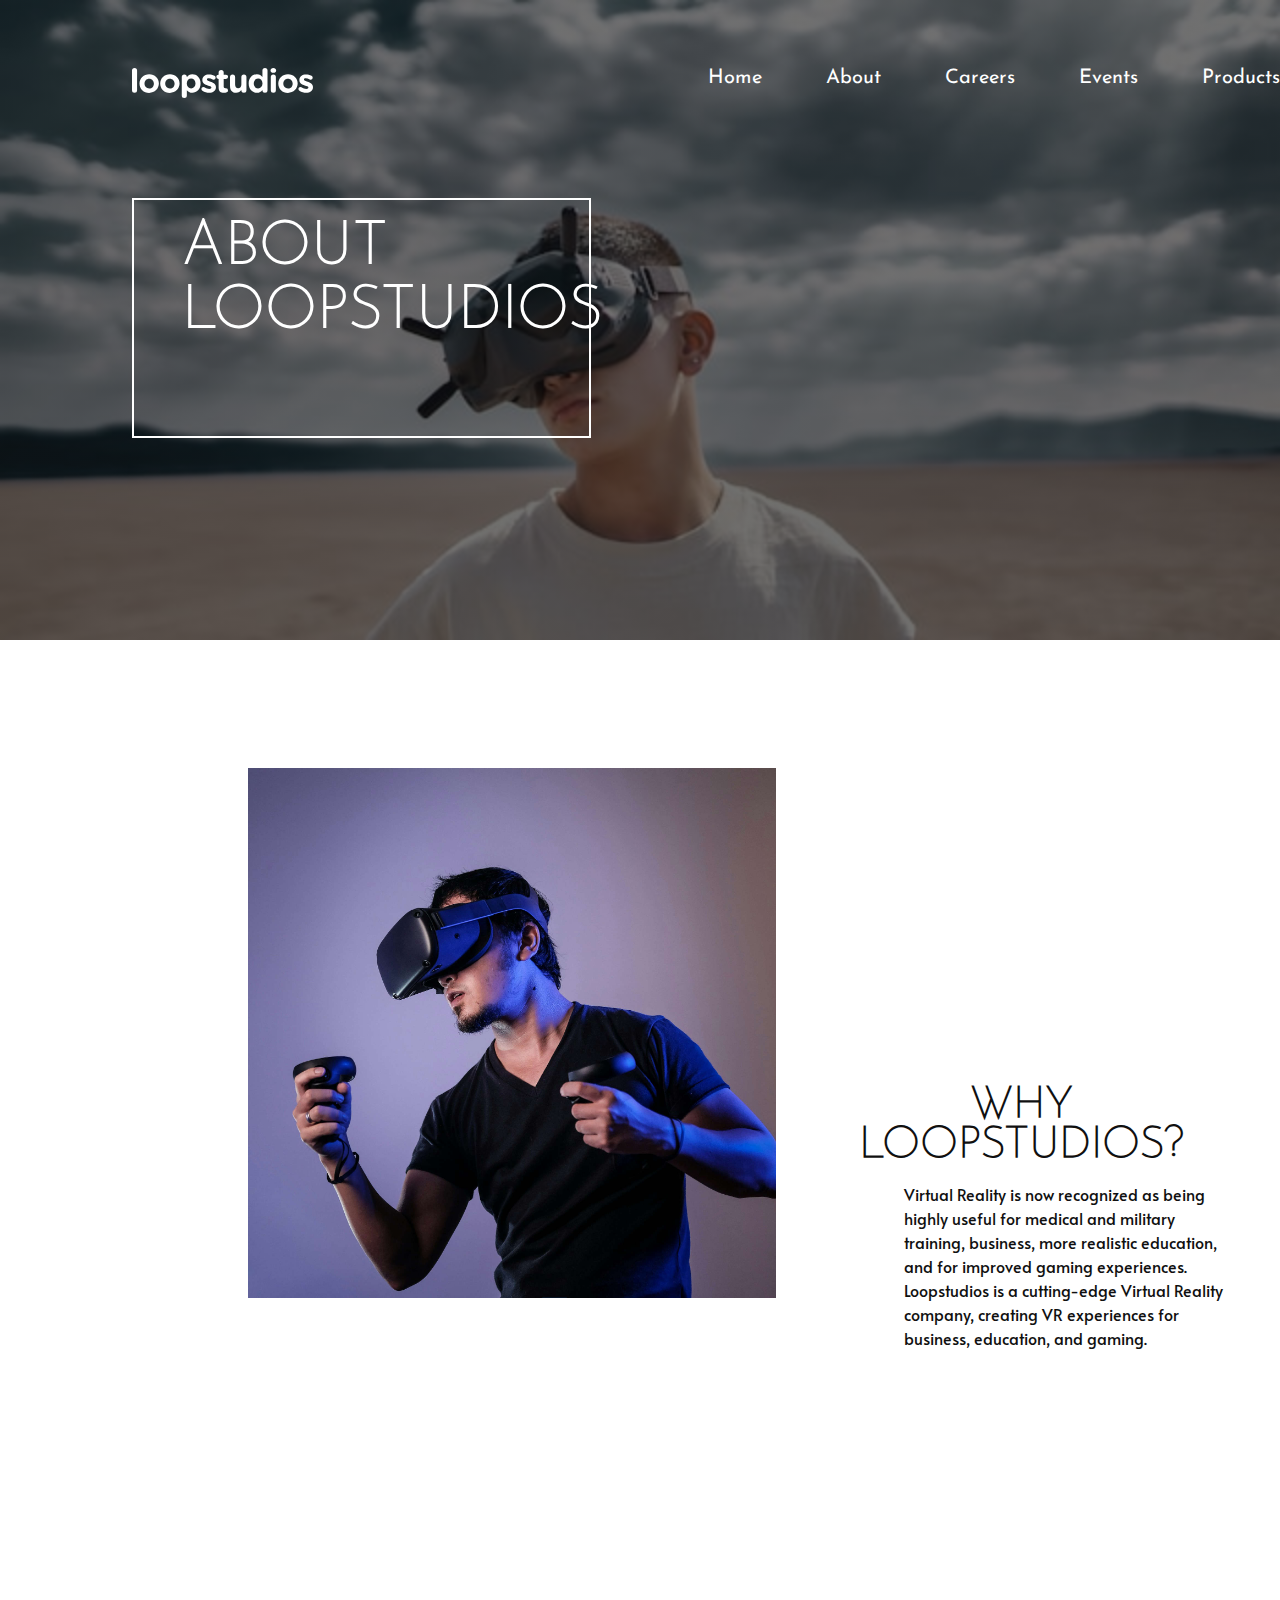
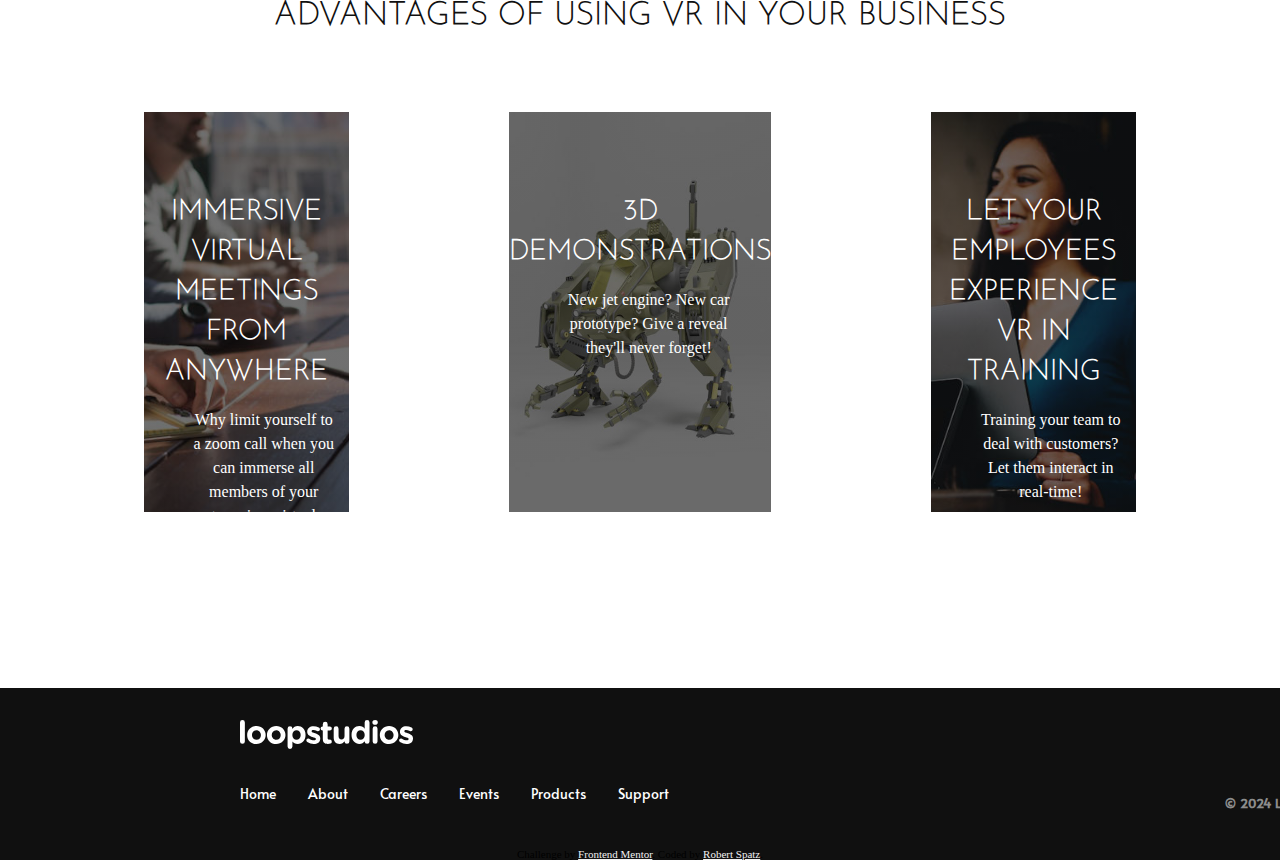
==== commit 8c99c015: "Add events.html and add to navigation, all pages" ====
--- a/about.html
+++ b/about.html
@@ -33,9 +33,9 @@
                 <a href="careers.html" class="navigation-link">Careers</a>
               </li>
 
-              <!-- <li class="navigation-item">
-                <a href="#" class="navigation-link">Events</a>
-              </li> -->
+              <li class="navigation-item">
+                <a href="events.html" class="navigation-link">Events</a>
+              </li>
 
               <li class="navigation-item">
                 <a href="products.html" class="navigation-link">Products</a>
@@ -117,7 +117,7 @@
               <li><a href="index.html">Home</a></li>
               <li><a href="about.html">About</a></li>
               <li><a href="careers.html">Careers</a></li>
-              <!-- <li><a href="#">Events</a></li> -->
+              <li><a href="events.html">Events</a></li>
               <li><a href="products.html">Products</a></li>
               <li><a href="#">Support</a></li>
             </ul>
